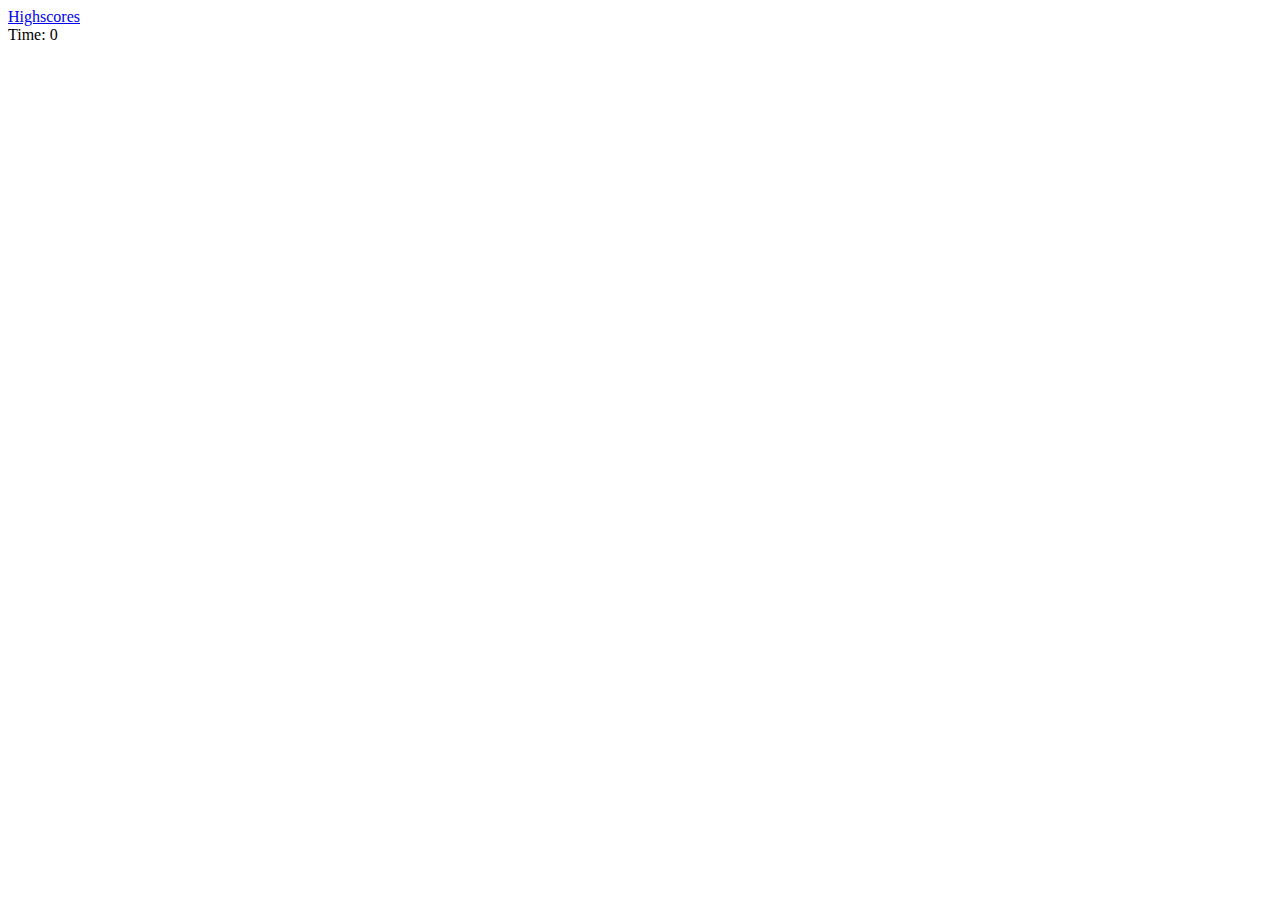
==== index.html @ 30cf42dc "added new files" ====
<!DOCTYPE html>
<html lang="en">
  <head>
    <meta charset="UTF-8" />
    <meta name="viewport" content="width=device-width, initial-scale=1.0" />
    <title>Code Quiz</title>
    <link rel="stylesheet" href="style.css" />
  </head>

  <body>
    <div class="score"><a href="highscore.html">Highscores</a></div>

    <div class="time">Time: <span id="time">0</span></div>
  </body>

  <script src="questions.js"></script>
  <script src="logic.js"></script>
</html>
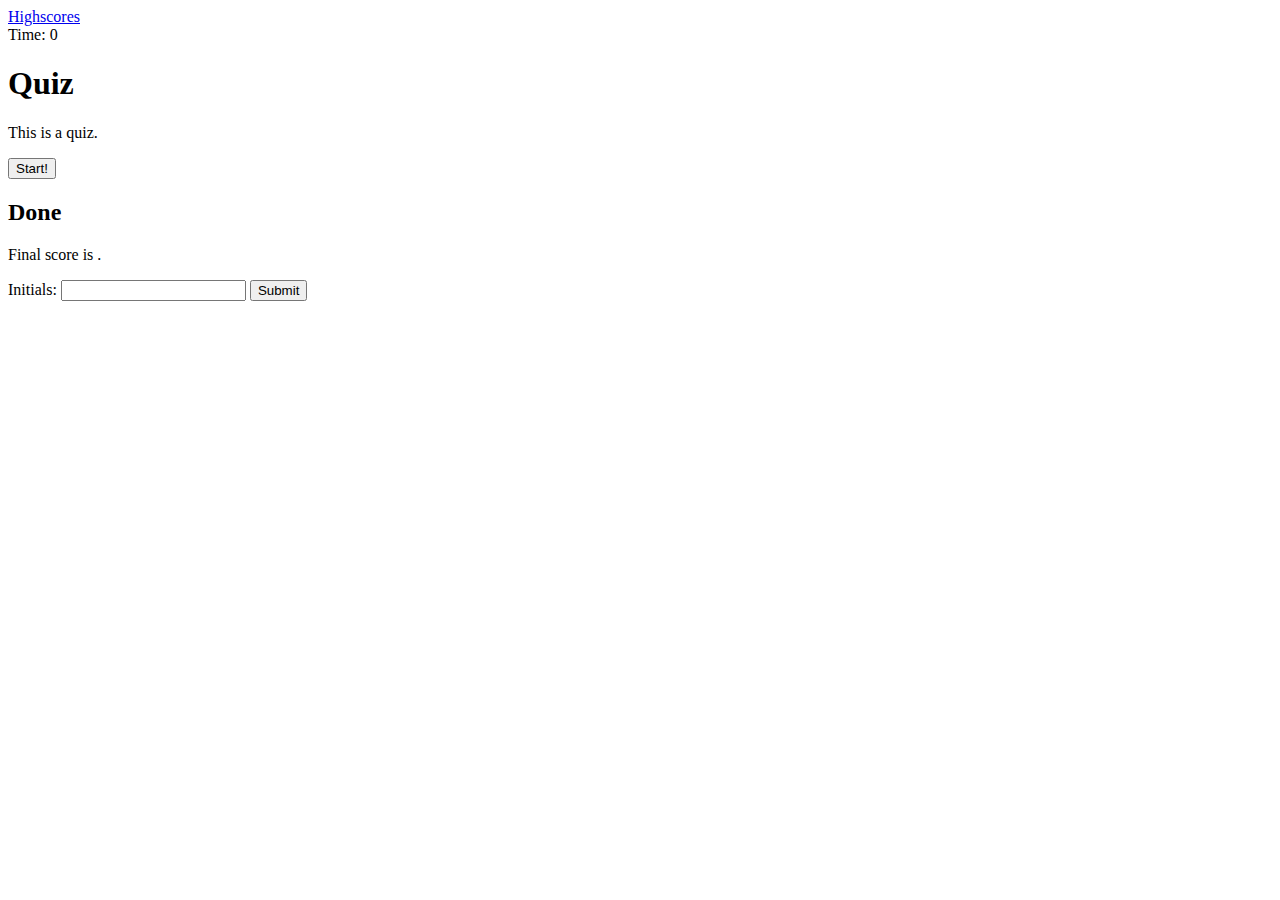
==== commit 9dd2d909: "fixed logic and index added scores" ====
--- a/index.html
+++ b/index.html
@@ -11,6 +11,29 @@
     <div class="score"><a href="highscore.html">Highscores</a></div>
 
     <div class="time">Time: <span id="time">0</span></div>
+
+    <div class="wrapper">
+      <div id="start-screen" class="start">
+        <h1>Quiz</h1>
+        <p>This is a quiz.</p>
+        <button id="start">Start!</button>
+      </div>
+
+      <div id="questions" class="hide">
+        <h2 id="question-title"></h2>
+        <div id="choices" class="choices"></div>
+      </div>
+
+      <div id="end-screen" class="hide">
+        <h2>Done</h2>
+        <p>Final score is <span id="final-score"></span>.</p>
+        <p>
+          Initials: <input type="text" id="initials" max="4" />
+          <button id="submit">Submit</button>
+        </p>
+      </div>
+      <div id="feedback" class="feedback hide"></div>
+    </div>
   </body>
 
   <script src="questions.js"></script>
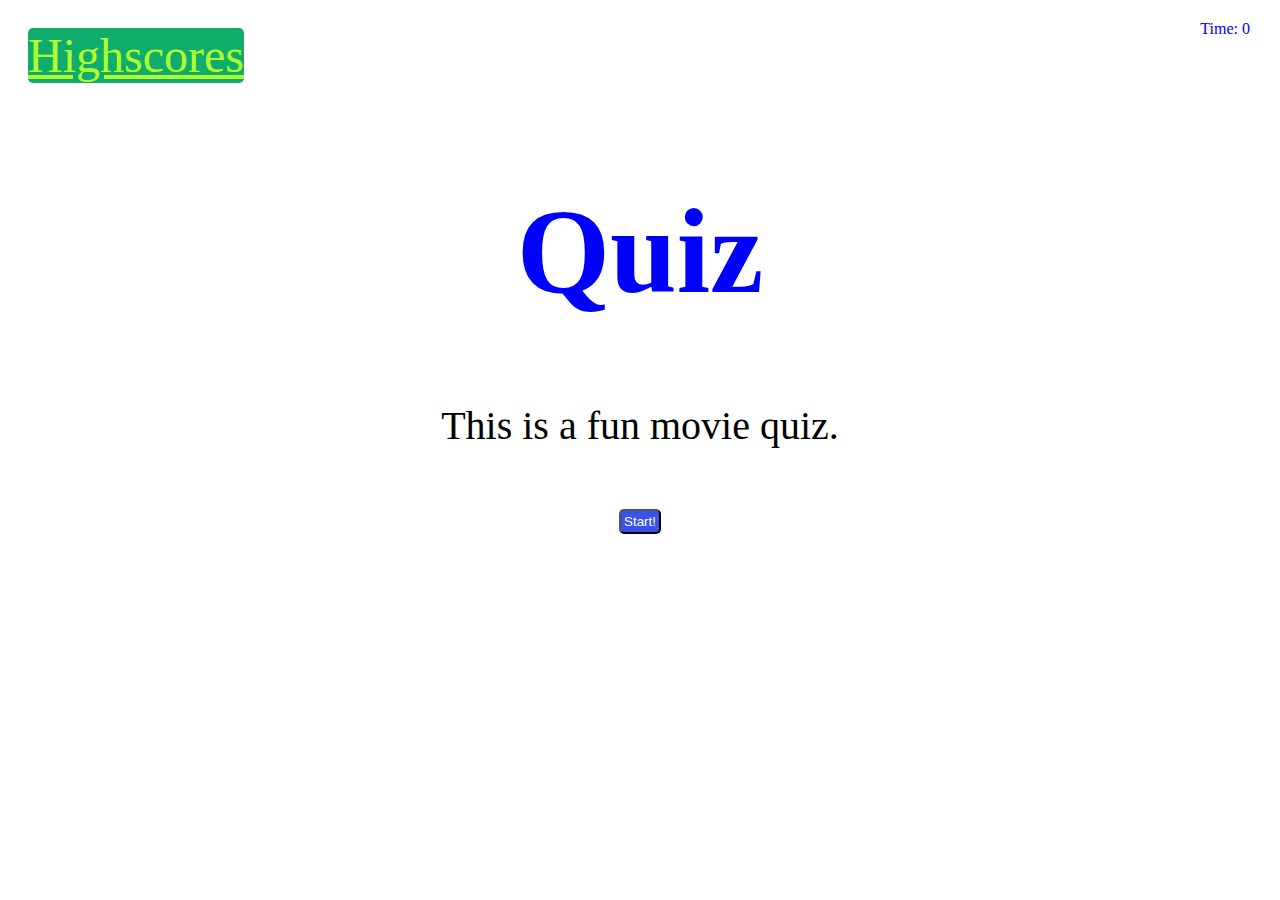
==== commit 21be6882: "added screenshots" ====
--- a/index.html
+++ b/index.html
@@ -15,7 +15,7 @@
     <div class="wrapper">
       <div id="start-screen" class="start">
         <h1>Quiz</h1>
-        <p>This is a quiz.</p>
+        <p>This is a fun movie quiz.</p>
         <button id="start">Start!</button>
       </div>
 
--- a/style.css
+++ b/style.css
@@ -0,0 +1,43 @@
+a {
+  color: greenyellow;
+}
+button {
+  display: inline-block;
+  margin: 10px;
+  background-color: rgb(56, 83, 236);
+  border-radius: 5px;
+  padding: 3px;
+  color: white;
+  cursor: pointer;
+}
+.hide {
+  display: none;
+}
+.score {
+  font-size: 300%;
+  background-color: rgb(16, 172, 107);
+  color: white;
+  display: inline-block;
+  margin: 20px;
+  border-radius: 5px;
+}
+.start {
+  font-size: 250%;
+  text-align: center;
+}
+.time {
+  position: absolute;
+  top: 20px;
+  right: 30px;
+  color: blue;
+}
+h1 {
+  font-size: 300%;
+  color: blue;
+  outline: black;
+  outline-width: 4rem;
+  border-radius: 5px;
+}
+ol {
+  color: green;
+}
